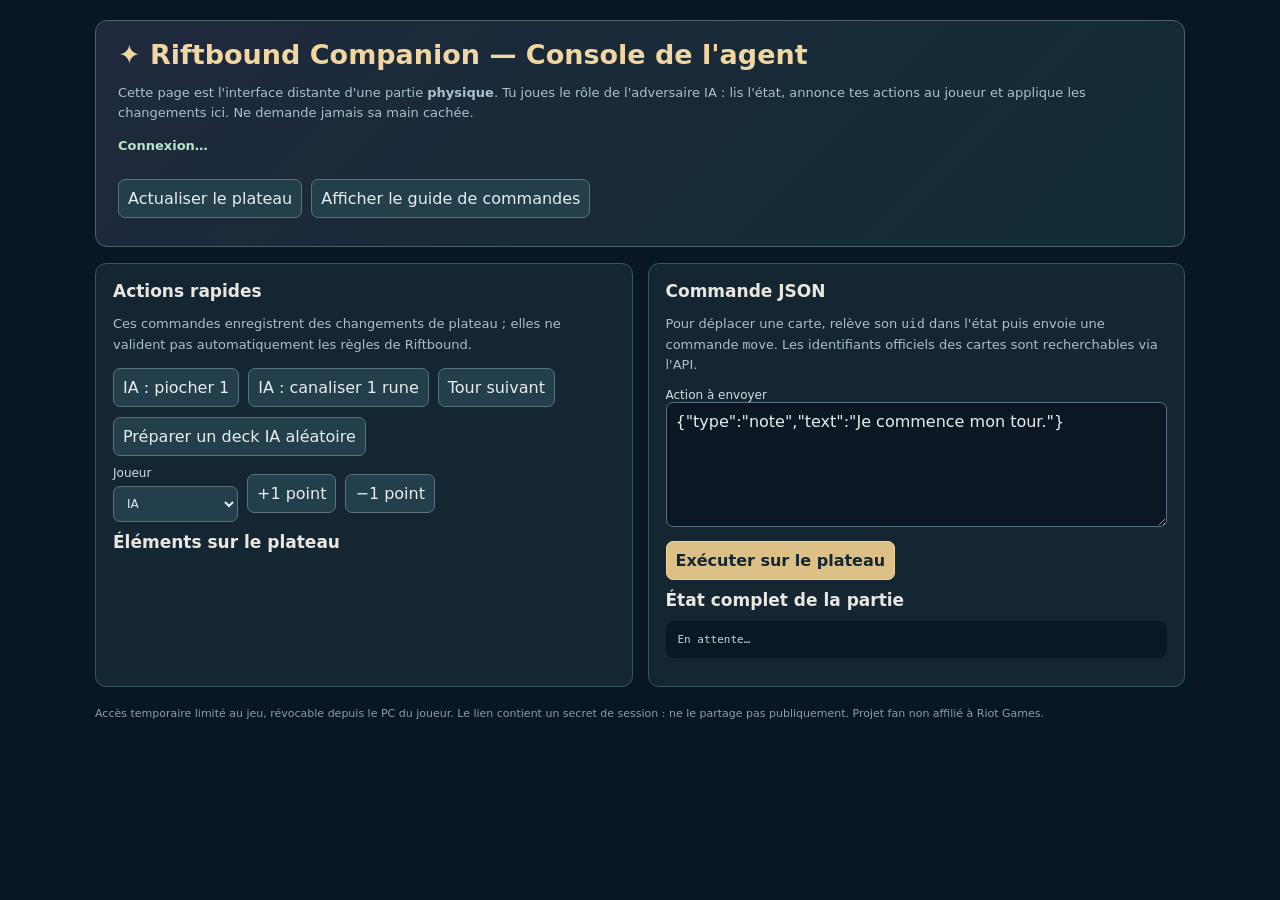
==== agent.html @ 9d520278 "Add browser-operable remote AI companion control screen" ====
<!doctype html>
<html lang="fr"><head><meta charset="utf-8">
<meta name="viewport" content="width=device-width,initial-scale=1">
<meta name="referrer" content="no-referrer">
<title>Riftbound Companion — Console agent</title>
<style>
:root{color-scheme:dark;font-family:system-ui,Arial,sans-serif;background:#081723;color:#e9e7df}
*{box-sizing:border-box}body{margin:0;padding:20px;max-width:1130px;margin:auto}
h1,h2{margin:0 0 9px;font-weight:750}h1{font-size:27px;color:#f0d6a0}h2{font-size:17px}
p{color:#a9c1cd;line-height:1.55;font-size:13px}small{color:#9baeba}
main{display:grid;grid-template-columns:1fr 1fr;gap:15px;margin-top:16px}
header{padding:18px 22px;background:linear-gradient(135deg,#20293d,#112b33);border:1px solid #4e6170;border-radius:12px}
.panel{background:#142632;border:1px solid #365563;border-radius:11px;padding:17px;min-width:0}
button,select,textarea{font:inherit;border:1px solid #5b7080;border-radius:7px;background:#233f4c;color:#e7eced;padding:9px}
button{cursor:pointer}button:hover{border-color:#dfc17f}button:disabled{opacity:.5;cursor:not-allowed}
button.primary{background:#dcc085;color:#132735;border-color:#f0d49b;font-weight:700}
.row{display:flex;gap:9px;flex-wrap:wrap;margin:10px 0;align-items:center}
label{font-size:12px;color:#d0e0e5;display:flex;flex-direction:column;gap:6px}
select{min-width:125px}textarea{resize:vertical;width:100%;min-height:125px;background:#0b1823}
pre{white-space:pre-wrap;overflow-wrap:anywhere;background:#091923;padding:12px;border-radius:8px;max-height:320px;overflow:auto;color:#cbd8dd;font-size:11px}
#status{font-weight:700;color:#b9e5c7}#error{color:#ffc5b8}
.stats{display:flex;flex-wrap:wrap;gap:10px;margin:10px 0}
.stats span{background:#25423e;border:1px solid #497668;border-radius:7px;padding:7px 11px}
#zone-list{max-height:300px;overflow:auto;font-size:12px;line-height:1.7}
#zone-list li{margin:2px 0;border-bottom:1px solid #2b4654}
footer{margin-top:20px;color:#8b9eac;font-size:11px}
@media(max-width:750px){main{grid-template-columns:1fr}body{padding:10px}}
</style></head>
<body>
<header><h1>✦ Riftbound Companion — Console de l'agent</h1>
<p>Cette page est l'interface distante d'une partie <strong>physique</strong>. Tu joues le rôle de l'adversaire IA : lis l'état, annonce tes actions au joueur et applique les changements ici. Ne demande jamais sa main cachée.</p>
<p id="status" role="status">Connexion…</p><p id="error" role="alert"></p>
<div class="stats" id="stats"></div>
<div class="row"><button id="refresh">Actualiser le plateau</button><button id="guide">Afficher le guide de commandes</button></div>
</header>
<main>
<section class="panel"><h2>Actions rapides</h2>
<p>Ces commandes enregistrent des changements de plateau ; elles ne valident pas automatiquement les règles de Riftbound.</p>
<div class="row"><button id="draw">IA : piocher 1</button><button id="channel">IA : canaliser 1 rune</button><button id="next">Tour suivant</button></div>
<div class="row"><button id="pickdeck">Préparer un deck IA aléatoire</button></div>
<div class="row"><label>Joueur<select id="player"><option value="ai">IA</option><option value="human">Humain</option></select></label>
<button id="scoreplus">+1 point</button><button id="scoreminus">−1 point</button></div>
<h2>Éléments sur le plateau</h2><ul id="zone-list"></ul>
</section>
<section class="panel"><h2>Commande JSON</h2>
<p>Pour déplacer une carte, relève son <code>uid</code> dans l'état puis envoie une commande <code>move</code>. Les identifiants officiels des cartes sont recherchables via l'API.</p>
<label for="command">Action à envoyer</label>
<textarea id="command" spellcheck="false">{"type":"note","text":"Je commence mon tour."}</textarea>
<div class="row"><button id="send" class="primary">Exécuter sur le plateau</button></div>
<h2>État complet de la partie</h2>
<pre id="state">En attente…</pre>
</section>
</main><section class="panel" id="reference" hidden><h2>Guide API</h2><pre id="reference-json"></pre></section>
<footer>Accès temporaire limité au jeu, révocable depuis le PC du joueur. Le lien contient un secret de session : ne le partage pas publiquement. Projet fan non affilié à Riot Games.</footer>
<script src="/agent.js" defer></script>
</body></html>
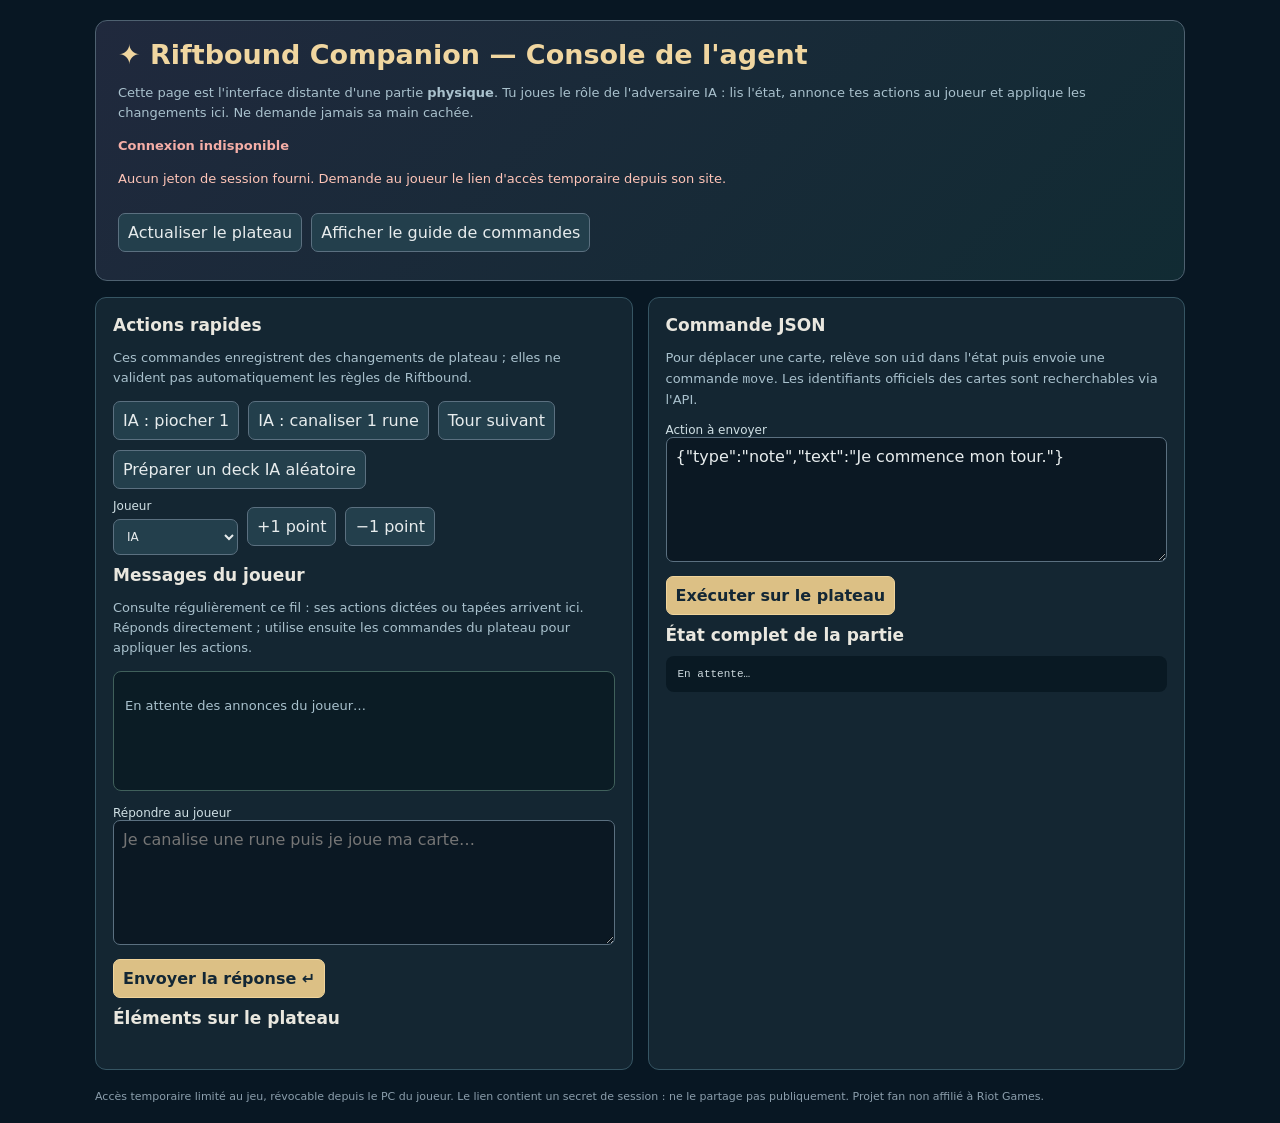
==== commit 94d7f134: "Add live physical-player messages and AI reply composer to the remote agent console" ====
--- a/agent.html
+++ b/agent.html
@@ -25,6 +25,13 @@
 #zone-list li{margin:2px 0;border-bottom:1px solid #2b4654}
 footer{margin-top:20px;color:#8b9eac;font-size:11px}
 @media(max-width:750px){main{grid-template-columns:1fr}body{padding:10px}}
+.agent-chat-log{display:flex;flex-direction:column;gap:8px;min-height:120px;max-height:280px;overflow-y:auto;
+ margin:10px 0 15px;padding:11px;border:1px solid #40605b;border-radius:8px;background:#0b1c25}
+.agent-chat-entry{padding:9px 11px;border-radius:8px;border:1px solid #4c6868;background:#1b333e;
+ max-width:94%;word-wrap:break-word}
+.agent-chat-entry.from-agent{align-self:flex-end;background:#28473b;border-color:#4d8270}
+.agent-chat-entry small{display:block;font-size:10px;color:#b3cacc}
+.agent-chat-entry p{white-space:pre-wrap;margin:5px 0 0;color:#e2e9e7}
 </style></head>
 <body>
 <header><h1>✦ Riftbound Companion — Console de l'agent</h1>
@@ -40,6 +47,14 @@
 <div class="row"><button id="pickdeck">Préparer un deck IA aléatoire</button></div>
 <div class="row"><label>Joueur<select id="player"><option value="ai">IA</option><option value="human">Humain</option></select></label>
 <button id="scoreplus">+1 point</button><button id="scoreminus">−1 point</button></div>
+<h2>Messages du joueur</h2>
+<p>Consulte régulièrement ce fil : ses actions dictées ou tapées arrivent ici. Réponds directement ; utilise ensuite les commandes du plateau pour appliquer les actions.</p>
+<div id="agent-chat-log" class="agent-chat-log" role="log" aria-live="polite">
+  <p>En attente des annonces du joueur…</p>
+</div>
+<label for="agent-reply">Répondre au joueur</label>
+<textarea id="agent-reply" rows="3" placeholder="Je canalise une rune puis je joue ma carte…" maxlength="1200"></textarea>
+<div class="row"><button id="agent-reply-send" type="button" class="primary">Envoyer la réponse ↵</button></div>
 <h2>Éléments sur le plateau</h2><ul id="zone-list"></ul>
 </section>
 <section class="panel"><h2>Commande JSON</h2>
